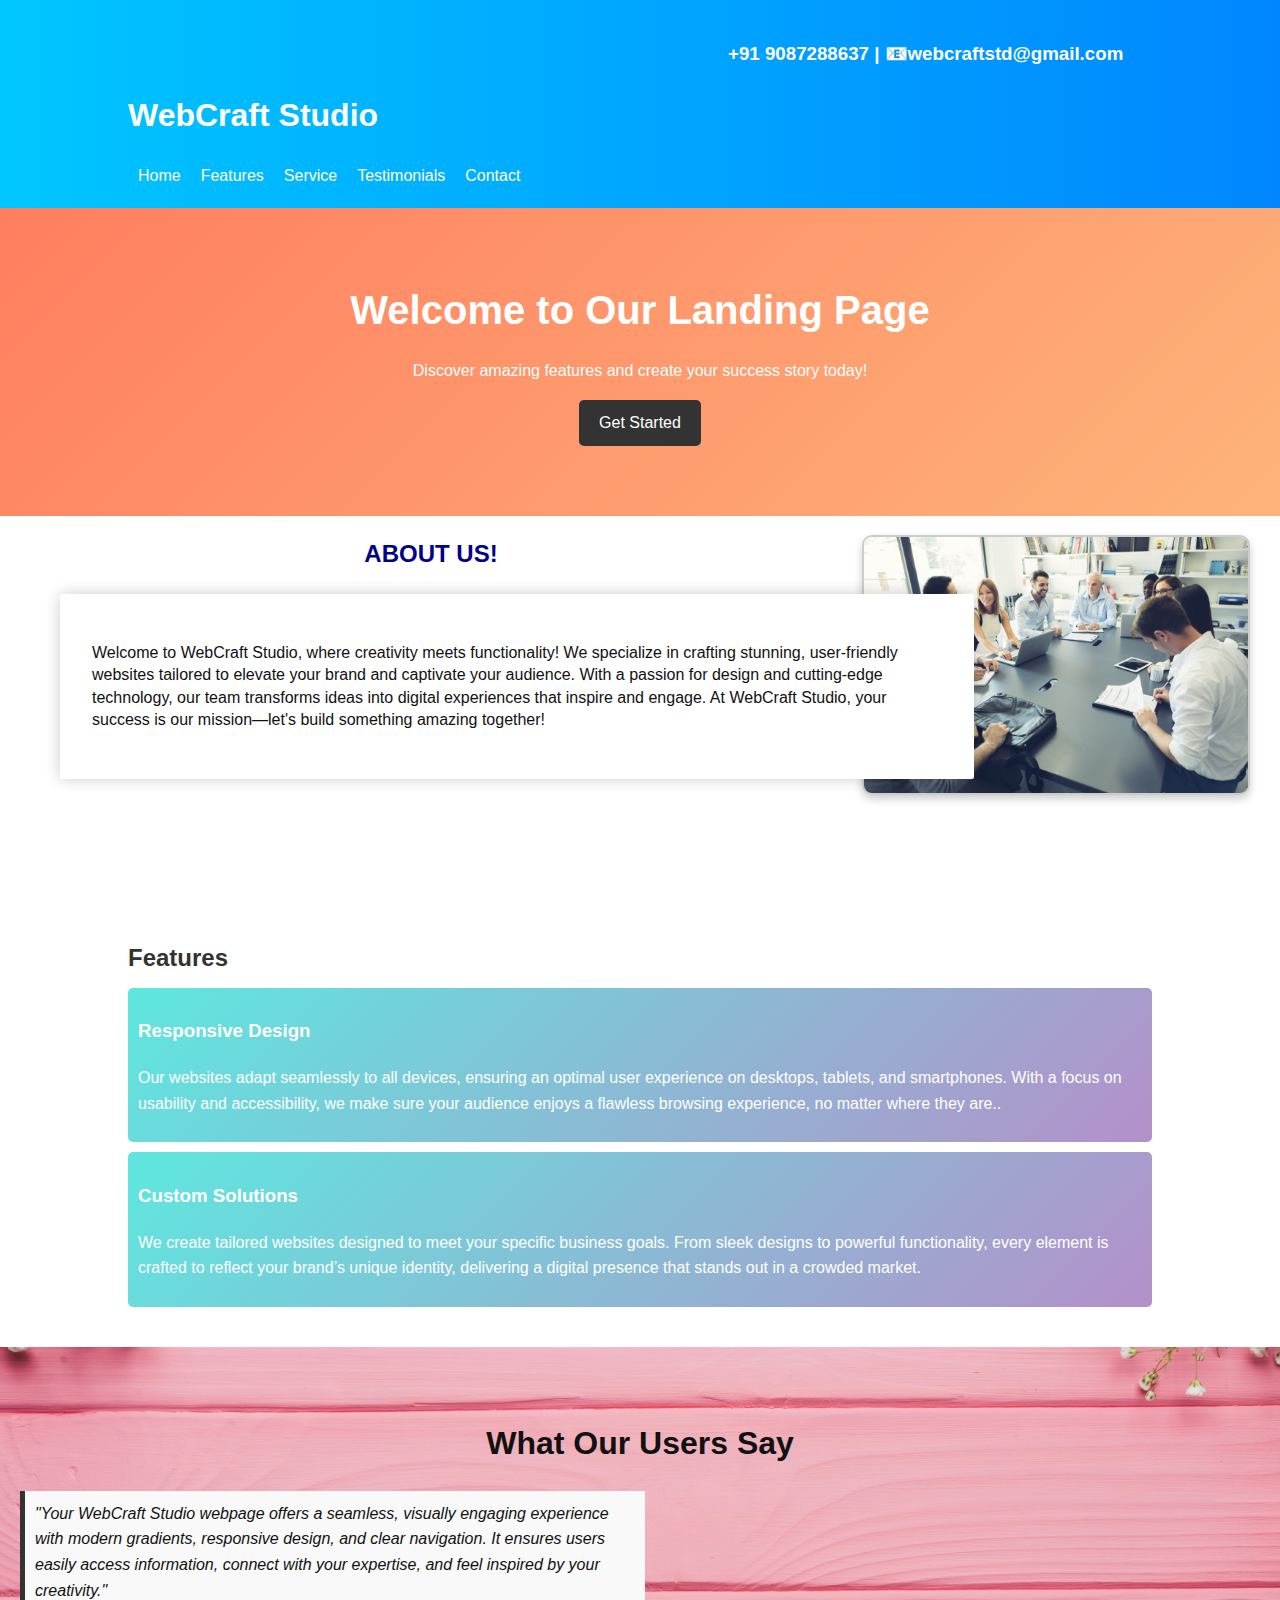
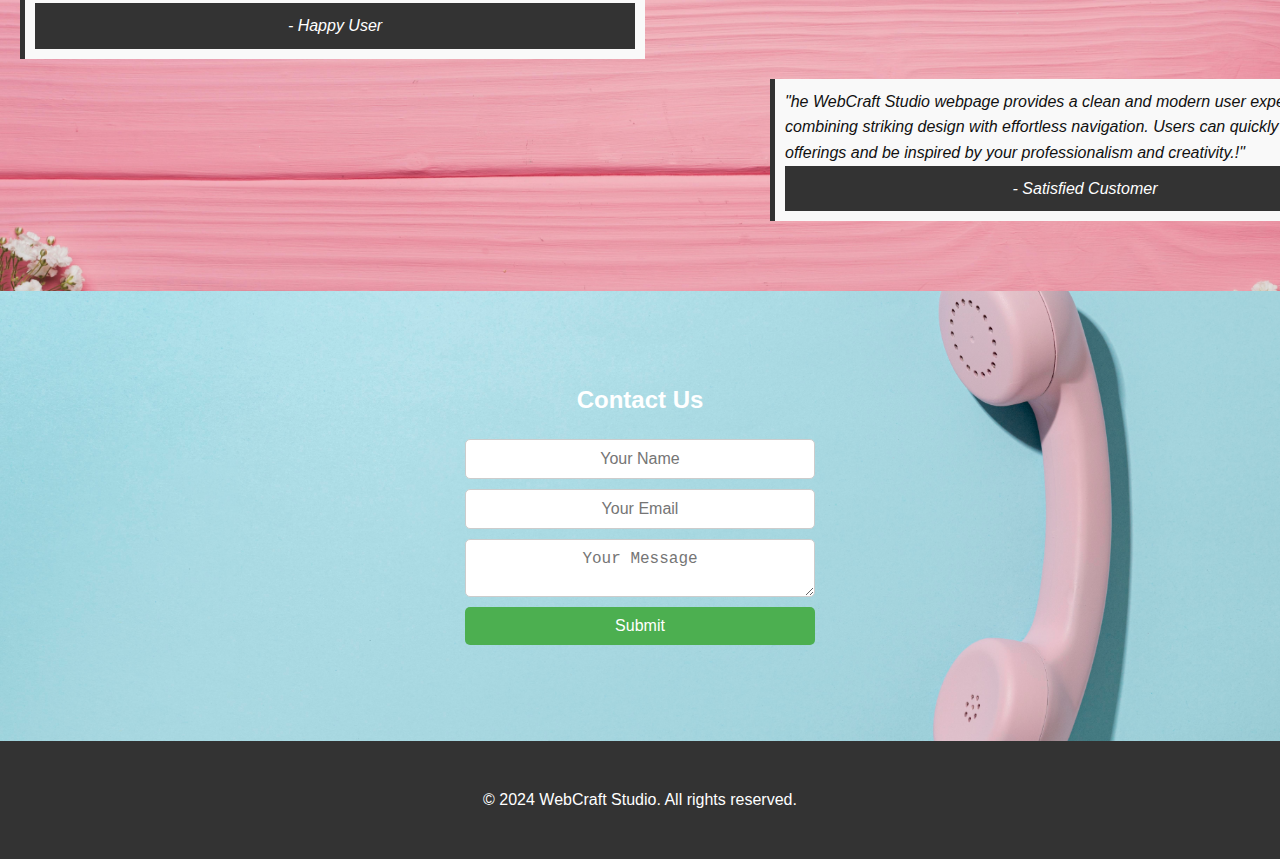
==== landing page/index.html @ bfddc352 "Add files via upload" ====
<link rel="stylesheet" href="style.css">
<!DOCTYPE html>
<html lang="en">
<head>
    <meta charset="UTF-8">
    <meta name="viewport" content="width=device-width, initial-scale=1.0">
    <title>Landing Page</title>
    <link rel="stylesheet" href="styles.css">
</head>
<body>
    <!-- Header -->
    <header>
        <div class="container">
            <h3 class ="ph"><i class="fa-solid fa-address-book"></i> +91 9087288637 | 📧webcraftstd@gmail.com <i class="fa-brands fa-instagram"></i> <i class="fa-brands fa-linkedin"></i> <i class="fa-brands fa-twitter"></i> <i class="fa-brands fa-facebook"></i> <i class="fa-brands fa-whatsapp"></i></h3>
            <h1>WebCraft Studio</h1>
            <nav>
                <ul>
                    <li><a href="#Home">Home</a></li>
                    <li><a href="#features">Features</a></li>
                    <li><a href="#Service">Service</a></li>
                    <li><a href="#testimonials">Testimonials</a></li>
                    <li><a href="#contact">Contact</a></li>
                </ul>
                <link rel="stylesheet" href="https://cdnjs.cloudflare.com/ajax/libs/font-awesome/6.7.1/css/all.min.css" integrity="sha512-5Hs3dF2AEPkpNAR7UiOHba+lRSJNeM2ECkwxUIxC1Q/FLycGTbNapWXB4tP889k5T5Ju8fs4b1P5z/iB4nMfSQ==" crossorigin="anonymous" referrerpolicy="no-referrer" />
                
            </nav>
        </div>
    </header>
   

    <!-- Hero Section -->
    <section class="hero">
        <div class="container">
            <h2>Welcome to Our Landing Page</h2>
            <p>Discover amazing features and create your success story today!</p>
            <a href="#contact" class="btn">Get Started</a>
        </div>
        
    </section>
<div class="pos">
    
<img src="emp.jpg" alt="Description of the image" class="photo">
<center>
<h2 class="ab">ABOUT US!</h2>
</center>
<div class="read-more-container">
    <div class="contain">
        <p> 
           Welcome to WebCraft Studio, where creativity meets functionality! We specialize in crafting stunning, user-friendly websites tailored to elevate your brand and captivate your audience. With a passion for design and cutting-edge technology, our team transforms ideas into digital experiences that inspire and engage. At WebCraft Studio, your success is our mission—let's build something amazing together!
            
        </p>
        
    </div>
</div>

</div>

    <!-- Features Section -->
    <section id="features">
        <div class="container">
            <h2 class="f">Features <i class="fa-solid fa-list"></i></h2>
            <div class="feature">
                <h3>Responsive Design</h3>
                <p>Our websites adapt seamlessly to all devices, ensuring an optimal user experience on desktops, tablets, and smartphones. With a focus on usability and accessibility, we make sure your audience enjoys a flawless browsing experience, no matter where they are..</p>
            </div>
            <div class="feature">
                <h3>Custom Solutions</h3>
                <p>We create tailored websites designed to meet your specific business goals. From sleek designs to powerful functionality, every element is crafted to reflect your brand’s unique identity, delivering a digital presence that stands out in a crowded market.</p>
            </div>
            
        </div>
    </section>

    <!-- Testimonials -->
    <section class="cs">
        <div class="containert">
            <center>
            <h1 class="u">What Our Users Say <i class="fa-solid fa-users"></i></h1>
            </center>
            <blockquote class="e1">
                "Your WebCraft Studio webpage offers a seamless, visually engaging experience with modern gradients, responsive design, and clear navigation. It ensures users easily access information, connect with your expertise, and feel inspired by your creativity."
                <footer>- Happy User</footer>
            </blockquote>
            <blockquote class="e2">
                "he WebCraft Studio webpage provides a clean and modern user experience, combining striking design with effortless navigation. Users can quickly discover your offerings and be inspired by your professionalism and creativity.!"
                <footer>- Satisfied Customer</footer>
            </blockquote>
        </div>
    </section>

    <!-- Contact Section -->
    <section class="contact">
        <div class="container" >
            <center>
            <h2>Contact Us <i class="fa-solid fa-phone"></i></h2>
            <form class="form">
                <input type="text" placeholder="Your Name" required class="pl">
                <input type="email" placeholder="Your Email" required class="pl">
                <textarea placeholder="Your Message" class="pl"></textarea>
                <button type="submit" class="b">Submit</button>
            </form>
        </center>
        </div>
    </section>

    <!-- Footer -->
    <footer>
        <div class="container">
            <p>&copy; 2024 WebCraft Studio. All rights reserved.</p>
        </div>
    </footer>
</body>
</html>
---- landing page/style.css ----
/* styles.css */
body {
    font-family: Arial, sans-serif;
    line-height: 1.6;
    margin: 0;
    padding: 0;
    color: #333;
}

.container {
    width: 80%;
    margin: 0 auto;
    padding: 20px;
}

header {
    background: #333;
    color: #fff;
    padding: 10px 0;
    display: flex;
    justify-content: space-between;
    align-items: center;
}
header ul{
    overflow: hidden;
}
header {
    margin: 0;
    /* Animated Gradient Background */

    background: linear-gradient(90deg,#00c6ff, #0072ff, #00f260, #0575e6);
    background-size: 400% 400%;
    animation: gradientAnimation 10s ease infinite;
    color: #fff;
    margin: 0;
    padding: 0;
    font-family: Arial, sans-serif;
}

/* Gradient Animation */
@keyframes gradientAnimation {
    0% {
        background-position: 0% 50%;
    }
    50% {
        background-position: 100% 50%;
    }
    100% {
        background-position: 0% 50%;
    }
}

           
    


nav ul {
    list-style: none;
    margin: 0;
    padding: 0;
    display: flex;
}

nav ul li {
    margin: 0 10px;
}

nav ul li a {
    color: #fff;
    text-decoration: none;
}

.hero {
    background: #f4f4f4;
    text-align: center;
    padding: 50px 0;
}

.hero h2 {
    margin: 0;
    font-size: 2.5rem;
}

.hero .btn {
    background: #333;
    color: #fff;
    padding: 10px 20px;
    text-decoration: none;
    border-radius: 5px;
    display: inline-block;
}

.feature {
    margin: 20px 0;
    padding: 10px;
    background: #eaeaea;
    border-radius: 5px;
    margin-top: -10px;
    background-image:linear-gradient(135deg, #5ee7df, #b490ca);
    color: white;
}
.f{
    margin-top: -60px;
}

blockquote {
    font-style: italic;
    margin: 20px 0;
    padding: 10px;
    background: #f9f9f9;
    border-left: 5px solid #333;
}

form input, form textarea, form button {
    width: 100%;
    margin-bottom: 10px;
    padding: 10px;
    border: 1px solid #ccc;
    border-radius: 5px;
}

footer {
    background: #333;
    color: #fff;
    text-align: center;
    padding: 10px 0;
}
.header a{
    display: block;
} 
.header li{
    float:left;
}

.hero {
    background: linear-gradient(135deg, #ff7e5f, #feb47b);
    padding: 50px 0;
    color: #fff;
    text-align: center;
}
.ph{
    margin-left: 600px;
}
.photo {
    width: 30%; /* Set the width */
    height:auto; /* Maintain aspect ratio */
    border: 2px solid #ccc; /* Add a border */
    border-radius: 10px; /* Rounded corners */
    box-shadow: 0 4px 8px rgba(0, 0, 0, 0.2); /* Add a shadow */
    margin-bottom: 60px ;
    float:right;
    margin-right: 30px;
}
.pos{
    margin-bottom: 200px;
}
.fa-instagram{
    font-size: 30px;
}
.fa-linkedin{
    font-size: 30px;
}
.fa-twitter{
    font-size:30px;

}
.fa-facebook{
    font-size: 30px;
}
.ab{
    color:darkblue;
    
}
.read-more-container{
    display: flex;
    flex-direction: column;
    color: #111;
}
.contain{
    padding: 2rem;
    background-color: #fff;
    border-radius: 2px;
    line-height: 1.4rem;
    box-shadow: 0 0 1rem rgba(0, 0, 0, 0.2);
    width: 850px;
    margin-left: 60px;
}
.fa-address-book{
    font-size: 20px;
}
.fa-whatsapp{
    font-size: 30px;
}
.cs{
    background-image: url('pexels-pixabay-414660.jpg'); /* Path to your image */
    background-size: cover; /* Ensures the image covers the section */
    background-position: center; /* Centers the image */
    color: white; /* Text color for readability */
    padding: 50px 20px;
}
.e1{
    color: #111;
    width: 600px;
}
.e2{
    color: #111;
    width: 600px;
    margin-left: 750px;
}
.u{
    color:#111
}
.contact{
    background-image: url('vintage-pink-telephone-composition.jpg'); /* Path to your image */
    background-size: cover; /* Ensures the image covers the section */
    background-position: center; /* Centers the image */
    color: white; /* Text color for readability */
    padding: 50px 80px;
}
.form{
    width: 350px;
}
.pl{
    text-align: center; /* Centers text horizontally */
    padding: 10px; /* Optional: Adjust spacing inside the input */
    font-size: 1rem;
}
.b{
    background-color: #4CAF50; /* Green background */
    color: white; /* White text */
    border: none; /* Remove border */
    padding: 10px 20px; /* Add padding */
    font-size: 1rem; /* Adjust font size */
    border-radius: 5px; /* Rounded corners */
    cursor: pointer;
}
.fa-phone{
    font-size: 25px;
}
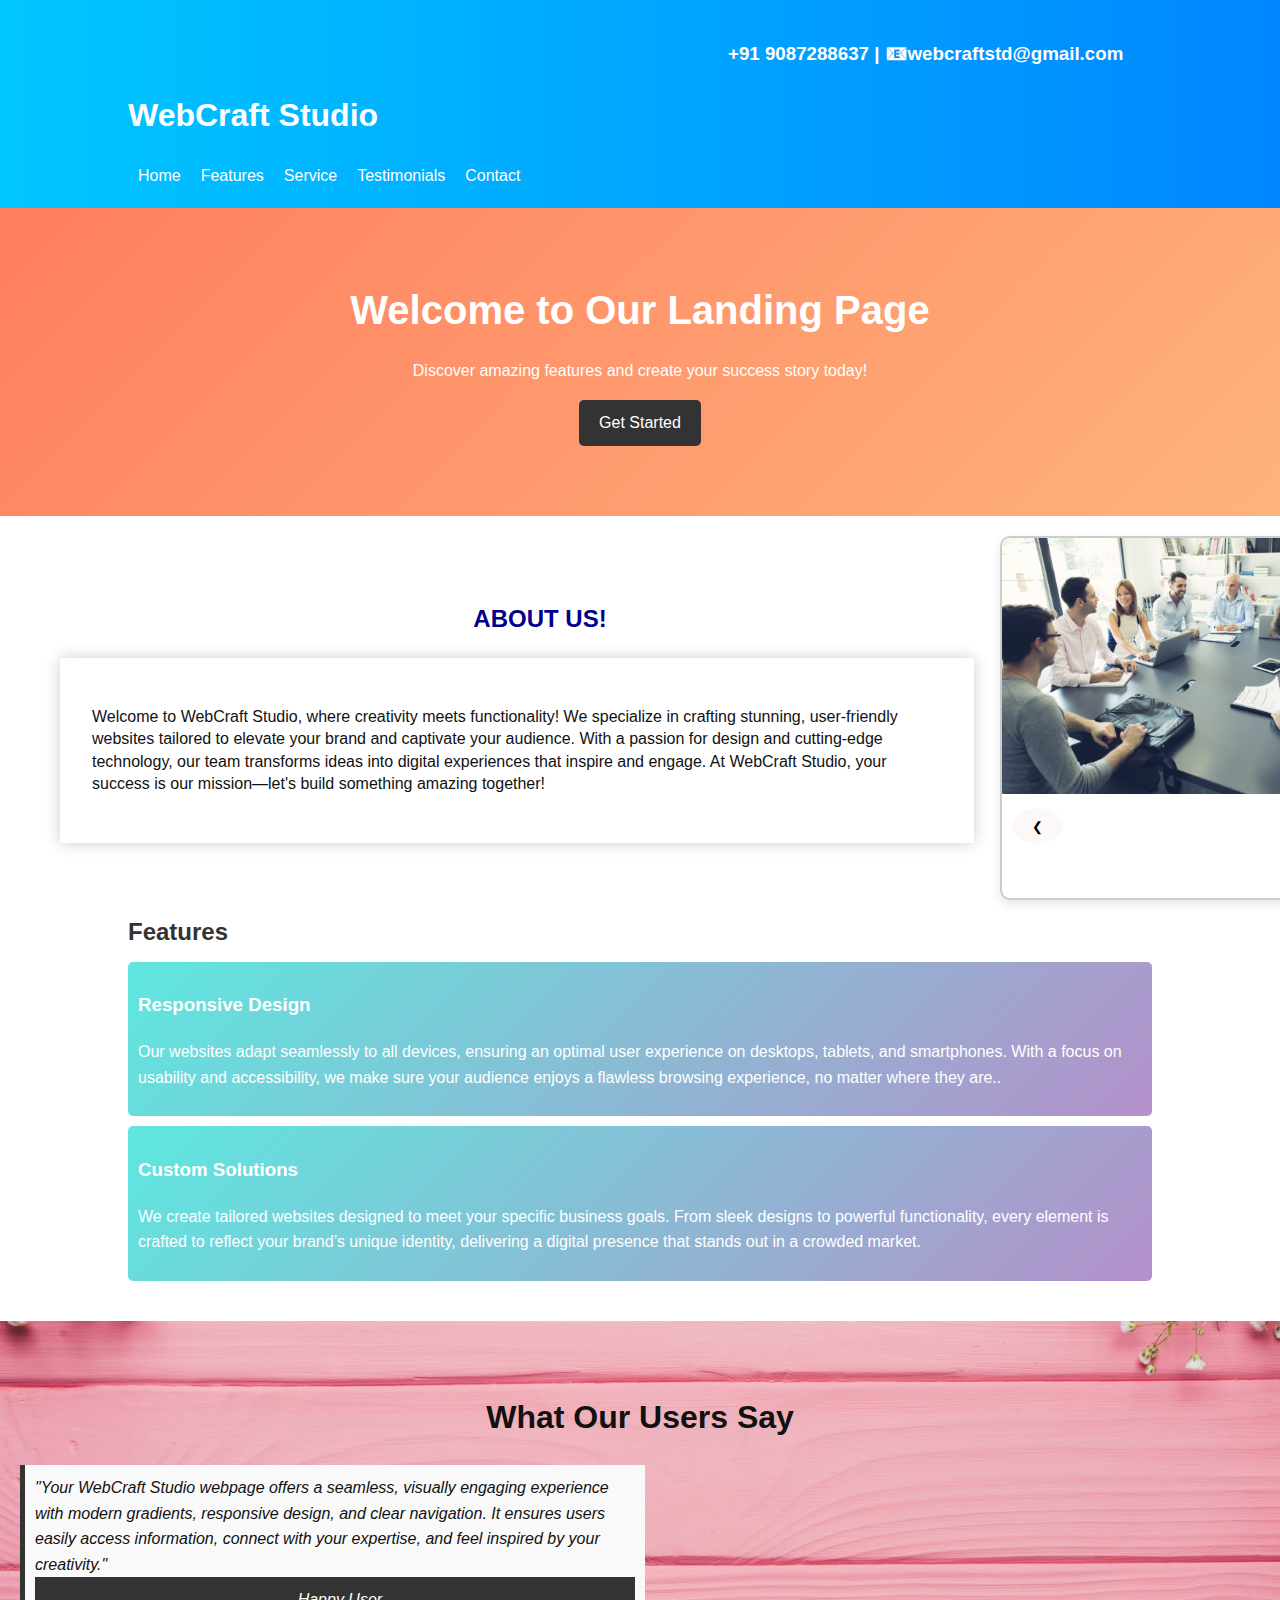
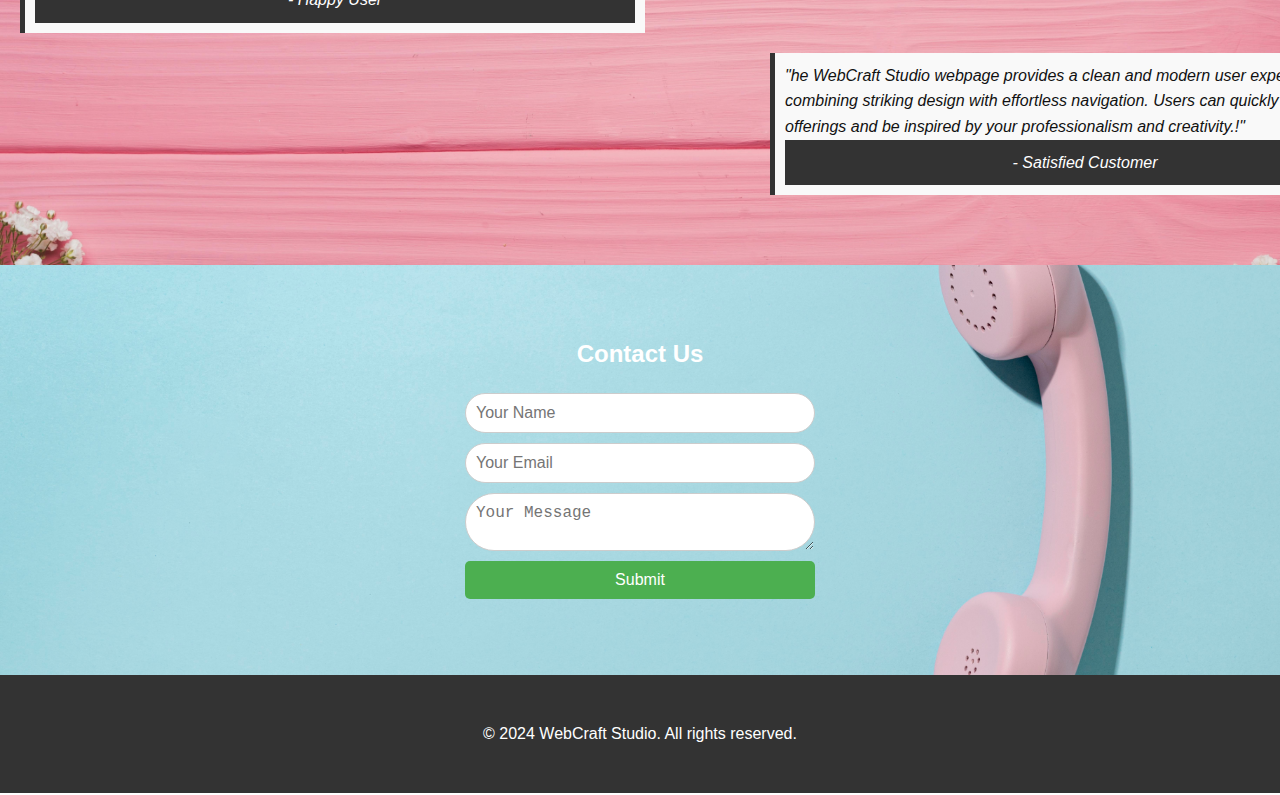
==== commit 33806df3: "Add files via upload" ====
--- a/landing page/index.html
+++ b/landing page/index.html
@@ -37,9 +37,25 @@
         </div>
         
     </section>
-<div class="pos">
-    
-<img src="emp.jpg" alt="Description of the image" class="photo">
+    <div class="slider">
+     <div class="slides">
+        <div class="slide">
+            <img src="emp.jpg" alt="Image 1">
+        </div>
+        <div class="slide">
+            <img src="pexels-divinetechygirl-1181421.jpg" alt="Image 2">
+        </div>
+        <div class="slide">
+            <img src="pexels-olly-3779427.jpg" alt="Image 3">
+        </div>
+        <div class="slide">
+            <img src="pexels-alexander-suhorucov-6457513.jpg" alt="Image 3">
+        </div>
+     </div>
+     <button class="prev" onclick="prevSlide()">&#10094;</button>
+     <button class="next" onclick="nextSlide()">&#10095;</button>
+    </div>
+      
 <center>
 <h2 class="ab">ABOUT US!</h2>
 </center>
@@ -90,7 +106,7 @@
 
     <!-- Contact Section -->
     <section class="contact">
-        <div class="container" >
+        <div class="containerc" >
             <center>
             <h2>Contact Us <i class="fa-solid fa-phone"></i></h2>
             <form class="form">
@@ -109,5 +125,6 @@
             <p>&copy; 2024 WebCraft Studio. All rights reserved.</p>
         </div>
     </footer>
+    <script src="script.js"></script>
 </body>
 </html>
--- a/landing page/style.css
+++ b/landing page/style.css
@@ -5,6 +5,66 @@
     margin: 0;
     padding: 0;
     color: #333;
+    background-repeat: no-repeat;
+    background-attachment: fixed;
+    background-size: cover;
+}
+.pos{
+    position: relative;
+}
+.pos .wrapper{
+    width: 60vw;
+    height: 75vh;
+    box-shadow: 10px 10px 20px rgba(0, 0, 0, 0.6);
+}
+.pos.wrapper-holder{
+    display: grid;
+    grid-template-columns: repeat(4,100%);
+    height: 100%;
+    width: 100%;
+    animation: slider 30s ease-in-out infinite  alternate ;
+}
+.pos #slider-img1{
+    background-image: url(emp.jpg);
+    background-position: center;
+    
+}
+.pos #slider-img2{
+    background-image: url(emp.jpg);
+    background-position: center;
+    
+}
+.pos #slider-img3{
+    background-image: url(emp3\ \(2\).jpg);
+    background-position: center;
+    
+}
+.pos .button-holder .button{
+    background-color: white;
+    width: 15px;
+    height: 15px;
+    border-radius: 15px;
+    display: inline-block;
+    margin: .3rem;
+}
+.pos .button-holder{
+    position: absolute;
+    left: 45%;
+    bottom: 0%;
+}
+@keyframes slider{
+    0%{transform: translateX(0%)}
+    10%{transform: translateX(-100%)}
+    20%{transform: translateX(-100%)}
+    30%{transform: translateX(-200%)}
+    40%{transform: translateX(-200%)}
+    50%{transform: translateX(-200%)}
+    60%{transform: translateX(-300%)}
+    70%{transform: translateX(-300%)}
+    80%{transform: translateX(-300%)}
+    90%{transform: translateX(0%)}
+    0%{transform: translateX(0%)}
+
 }
 
 .container {
@@ -100,7 +160,7 @@
     color: white;
 }
 .f{
-    margin-top: -60px;
+    margin-top: 50px;
 }
 
 blockquote {
@@ -169,6 +229,8 @@
 }
 .ab{
     color:darkblue;
+    margin-top: -300px;
+    margin-left: -200px;
     
 }
 .read-more-container{
@@ -221,9 +283,10 @@
     width: 350px;
 }
 .pl{
-    text-align: center; /* Centers text horizontally */
+     /* Centers text horizontally */
     padding: 10px; /* Optional: Adjust spacing inside the input */
     font-size: 1rem;
+    border-radius: 50px;
 }
 .b{
     background-color: #4CAF50; /* Green background */
@@ -236,4 +299,73 @@
 }
 .fa-phone{
     font-size: 25px;
-}+}
+.containerc{
+    background: transparent;
+}
+body {
+    font-family: Arial, sans-serif;
+    margin: 0;
+    padding: 0;
+    display: contents;
+    justify-content: center;
+    align-items: center;
+    height: 100vh;
+    background-color: #f3f3f3;
+    width:200px;
+    height: 200px;
+    
+}
+
+.slider {
+    position: relative;
+    width: 30%;
+    max-width: 600px;
+    overflow: hidden;
+    border: 2px solid #ccc;
+    border-radius: 10px;
+    box-shadow: 0 4px 10px rgba(0, 0, 0, 0.1);
+    height: 40%;
+    margin-left: 1000px;
+    margin-top: 20px;
+}
+
+.slides {
+    display: flex;
+    transition: transform 1.5s ease-in-out;
+    width: 100%;
+}
+
+.slide {
+    width: 100%;
+    flex-shrink: 0;
+}
+
+.slide img {
+    width: 100%;
+    border-radius: 1px;
+}
+
+.prev, .next {
+    position: absolute;
+    top: 80%;
+    transform: translateY(-50%);
+    background-color: rgba(250, 241, 241, 0.5);
+    color: rgb(0, 0, 0);
+    border: none;
+    padding: 10px 20px;
+    cursor: pointer;
+    border-radius: 50%;
+}
+
+.prev {
+    left: 10px;
+}
+
+.next {
+    right: 10px;
+}
+
+.prev:hover, .next:hover {
+    background-color: rgba(0, 0, 0, 0.8);
+}
